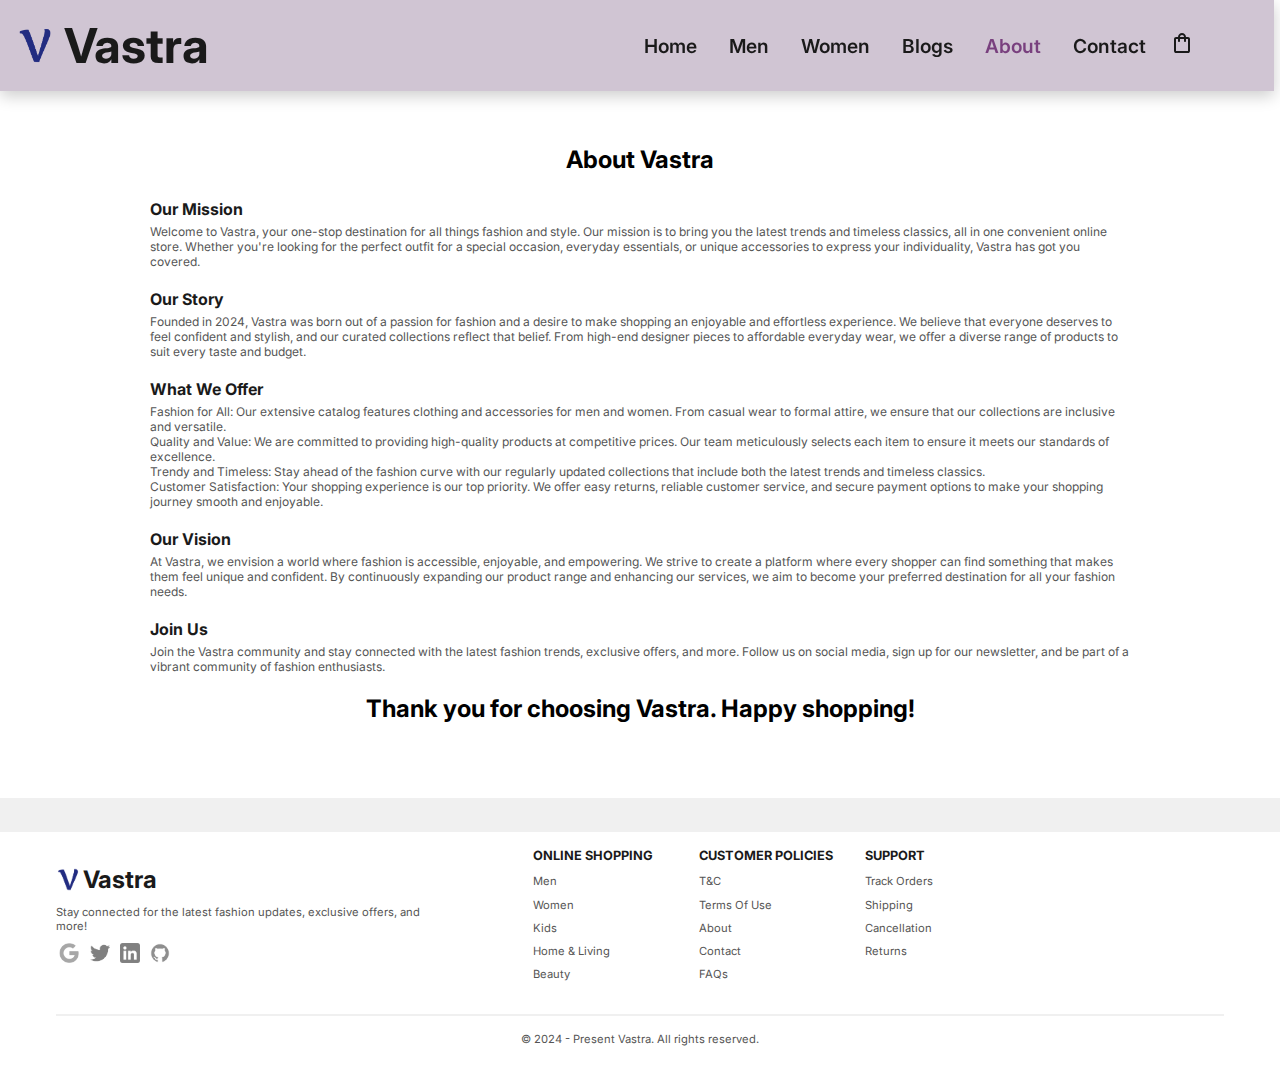
==== about.html @ 96c50821 "Add files via upload" ====
<!DOCTYPE html>
<html lang="en">
<head>
    <meta charset="UTF-8">
    <meta name="viewport" content="width=device-width, initial-scale=1.0">
    <title>About Vastra</title>
    <link rel="shortcut icon" href="./img/logo/favicon.ico">
    <link rel="stylesheet" href="style.css">
    <link rel="stylesheet"
        href="https://fonts.googleapis.com/css2?family=Material+Symbols+Outlined:opsz,wght,FILL,GRAD@24,400,0,0" />
    <link rel="stylesheet" href="https://pro.fontawesome.com/releases/v5.10.0/css/all.css" />
</head>

<body>
    <header class="header">
        <a href="#logo" class="logo">
            <img src="./img/logo/vastra.png" alt="logoImage" class="logo-vastra">
            <span class="logo-text">Vastra</span>
        </a>

        <div class="navbar">
            <nav class="nav" id="nav">
                <span id="close" class="material-symbols-outlined text-3xl close">close</span>
                <a href="index.html" class="nav-link">Home</a>
                <a href="men.html" class="nav-link">Men</a>
                <a href="women.html" class="nav-link">Women</a>
                <a href="blog.html" class="nav-link">Blogs</a>
                <a href="about.html" class="nav-link active">About</a>
                <a href="contact.html" class="nav-link">Contact</a>
            </nav>

            <div class="nav-icons">
                <a href="cart.html" class="nav-link">
                    <span class="material-symbols-outlined text-3xl">shopping_bag</span></a>
                <span id="bar" class="material-symbols-outlined text-3xl hamburger">reorder</span>
            </div>
        </div>
    </header>

    <main>
        <section class="page-header-about page-header">
            <p class="about-title">About Vastra</p>            

            <p class="about-heading">Our Mission</p>
            <p class="about-desc">Welcome to Vastra, your one-stop destination for all things fashion and style. Our mission is to bring
                you the latest trends and timeless classics, all in one convenient online store. Whether you're looking
                for the perfect outfit for a special occasion, everyday essentials, or unique accessories to express
                your individuality, Vastra has got you covered.</p>

            <p class="about-heading">Our Story</p>
            <p class="about-desc">Founded in 2024, Vastra was born out of a passion for fashion and a desire to make shopping an
                enjoyable and effortless experience. We believe that everyone deserves to feel confident and stylish,
                and our curated collections reflect that belief. From high-end designer pieces to affordable everyday
                wear, we offer a diverse range of products to suit every taste and budget.</p>

            <p class="about-heading">What We Offer</p>
            <ul class="about-desc">
                <li>Fashion for All: Our extensive catalog features clothing and accessories for men and women. From casual wear to formal attire, we ensure that our collections are inclusive and versatile.</li>
                <li>Quality and Value: We are committed to providing high-quality products at competitive prices. Our team
                meticulously selects each item to ensure it meets our standards of excellence.</li>
                <li>Trendy and Timeless: Stay ahead of the fashion curve with our regularly updated collections that include
                both the latest trends and timeless classics.</li>
                <li>Customer Satisfaction: Your shopping experience is our top priority. We offer easy returns, reliable
                customer service, and secure payment options to make your shopping journey smooth and enjoyable.</li>
            </ul>
                
            <p class="about-heading">Our Vision</p>
            <p class="about-desc">At Vastra, we envision a world where fashion is accessible, enjoyable, and empowering. We strive to
                create a platform where every shopper can find something that makes them feel unique and confident. By
                continuously expanding our product range and enhancing our services, we aim to become your preferred
                destination for all your fashion needs.</p>

            <p class="about-heading">Join Us</p>
            <p class="about-desc">Join the Vastra community and stay connected with the latest fashion trends, exclusive offers, and more.
                Follow us on social media, sign up for our newsletter, and be part of a vibrant community of fashion
                enthusiasts.</p>

            <p class="about-title">Thank you for choosing Vastra. Happy shopping!</p>             
        </section>
    </main>

    <div class="partition"></div>

    <div class="footer">
        <div class="footer-content">
            <div class="footer-left">
                <div class="company-logo-icon">
                    <a href="#" class="logo-link">
                        <img src="./img/logo/vastra.png" alt="logoImage" class="logo-vastra">
                        <h2>Vastra</h2>
                    </a>
                </div>
                <p class="filler-text">Stay connected for the latest fashion updates, exclusive offers, and more!</p>

                <div class="socials">
                    <a href="#" class="social-link">
                        <img src="./img/logo/google.png" alt="" class="social-icon">
                    </a>

                    <a href="#" class="social-link">
                        <img src="./img/logo/twitter.png" alt="" class="social-icon">
                    </a>

                    <a href="#" class="social-link">
                        <img src="./img/logo/linkedin.png" alt="" class="social-icon">
                    </a>

                    <a href="#" class="social-link">
                        <img src="./img/logo/github.png" alt="" class="social-icon">
                    </a>
                </div>
            </div>

            <div class="footer-right">
                <div class="footer-grid-column">
                    <div class="footer-grid-heading">ONLINE SHOPPING</div>
                    <ul class="footer-links-list">
                        <li><a href="men.html" class="footer-link">Men</a></li>
                        <li><a href="women.html" class="footer-link">Women</a></li>
                        <li><a href="#overview" class="footer-link">Kids</a></li>
                        <li><a href="#overview" class="footer-link">Home & Living</a></li>
                        <li><a href="#overview" class="footer-link">Beauty</a></li>
                    </ul>
                </div>

                <div class="footer-grid-column">
                    <div class="footer-grid-heading">CUSTOMER POLICIES</div>
                    <ul class="footer-links-list">
                        <li><a href="#overview" class="footer-link">T&C</a></li>
                        <li><a href="#overview" class="footer-link">Terms Of Use</a></li>
                        <li><a href="about.html" class="footer-link">About</a></li>
                        <li><a href="contact.html" class="footer-link">Contact</a></li>
                        <li><a href="#overview" class="footer-link">FAQs</a></li>
                    </ul>
                </div>

                <div class="footer-grid-column">
                    <div class="footer-grid-heading">SUPPORT</div>
                    <ul class="footer-links-list">
                        <li><a href="#overview" class="footer-link">Track Orders</a></li>
                        <li><a href="#overview" class="footer-link">Shipping</a></li>
                        <li><a href="#overview" class="footer-link">Cancellation</a></li>
                        <li><a href="#overview" class="footer-link">Returns</a></li>
                    </ul>
                </div>
            </div>
        </div>

        <div class="footer-copyright">
            &#169 2024 - Present Vastra. All rights reserved.
        </div>
    </div>

    <script src="script.js"></script>

</body>

</html>
---- style.css ----
@import url('https://fonts.googleapis.com/css2?family=Inter:wght@100;200;400;500;600;700&display=swap');
@import url('https://fonts.googleapis.com/css2?family=Italianno&family=Kanit:wght@200&family=Merriweather:ital,wght@1,300&family=Oxygen:wght@300&display=swap');
@import url('https://fonts.googleapis.com/css2?family=Italianno&family=Kalam&family=Kanit:wght@200&family=Merriweather:ital,wght@1,300&family=Oxygen:wght@300&display=swap');
@import url('https://fonts.googleapis.com/css2?family=Italianno&family=Kalam&family=Kanit:wght@200&family=Merriweather:ital,wght@1,300&family=Oxygen:wght@300&family=Satisfy&display=swap');


:root {
    --primary-color: #6366F1;
    --accent-color: #3f83f8;
    --text-color: #1a1a1a;
    --link-color: #2563eb;
    --background-color: #ffffff;
    --light-gray: #f0f0f0;
    --gray: #808080;
    --dark-gray: #555;
    --sea-green: hsl(54, 67%, 78%);
    --navbar: #d0c5d3;
}

* {
    margin: 0;
    padding: 0;
    font-family: 'Inter', sans-serif;
    text-decoration: none;
}
body{
    height: 100vh;
    text-align: center;
    background-color: var(--background-color);
}

.header{
    background-color: var(--navbar);
    display: flex;
    justify-content: space-between;
    align-items: center;
    box-shadow: 0 5px 15px rgba(0, 0, 0, 0.2);
    top: 0;
    left: 0;
    padding: 1rem 5rem 1rem 1rem;
    position: fixed;
    z-index: 999;
    width: 92vw;
}

.logo{
    display: flex;
    align-items: center;
    font-size: 3rem;
    font-weight: bold;
    color: var(--text-color);
    text-decoration: none;
    gap: 0.625rem;
}
.logo-vastra{
    width: 6%;
}

.nav{
    display: none;
    gap: 1.5rem;
    position: relative;
}
@media screen and (min-width: 768px){
    .nav{
        display: flex;
        gap: 2rem;
    }
}

.nav-link{
    color: var(--text-color);
    font-size: 1.2rem;
    font-weight: 600;
    transform: color 0.1s;
    transition: 0.3s ease;
}
.nav-link:hover,
.nav .active{
    color: rgba(85, 11, 92, 0.712);
}

.nav-icons{
    display: flex;
    gap: 1rem;
}

.navbar{
    display:flex;
    align-items: center;
    gap: 1.5rem;
}

.hero{
    background-image: url("./img/misc/cover1.jpg");
    height: 90vh;
    background-size: cover;
    background-position: top 15% right 10;
    padding: 0 50px;
    display: flex;
    flex-direction: column;
    align-items: flex-start;
    justify-content: center;
    background-repeat: no-repeat;
    margin-top: 90px;
}

.hero h1,h2,h4,p{
    margin: 5px 0;
}
.hero img{
    width: 30%;
}
.hero button{
    font-size: 1rem;
    font-weight: bold;
    padding: 15px;
    border: none;
    background-color: rgba(85, 11, 92, 0.712);
    border-radius: 10%;
    color: aliceblue;
}

#logos{
    height: 120px!important;
}
#brand{
    margin-top: 30px;
    margin-bottom: 30px;
    display: flex;
}

.home-p1{
    margin: 25px;
}

.home-p1 .heading{
    font-size: 2rem;
    font-weight: bold;
}

.home-p1 .featured-card{
    width: 20%;
    padding: 20px;
    margin: 20px 0;
    border: 1px solid var(--light-gray);    
    border-radius: 25px;
    cursor: pointer;
    box-shadow: 20px 20px 20px rgba(0, 0, 0, 0.02);
    transition: 0.2s ease;
}
.home-p1 .featured-card:hover{
    box-shadow: 20px 20px 20px rgba(0, 0, 0, 0.06);
}

.home-p1 .featured-card .details{
    text-align: start;
    padding: 5px 10px;
}

.home-p1 .featured-card img{
    width: 100%;
    border-radius: 15px;
    background-color: transparent;
}
.home-p1 .featured-card p{
    color: var(--dark-gray);
    font-size: small;
    margin: 2px;
}

.home-p1 .rating{
    display: flex;
    align-items: center;
}
.home-p1 .rating img{
    width: 10%;
    height: auto;
}

.home-p1 .featured{
    display: flex;
    align-items: center;
    justify-content: space-evenly;
    flex-wrap: wrap;
}

.banner img{
    width: 100%;
    height: 45vh;
}

.partition{
    height: 2px;
    padding: 1rem;
    background-color: var(--light-gray);
}

.footer{
    background-color: var(--background-color);
    padding: 1rem;
    margin: 0 40px;
    display: flex;
    flex-direction: column;
    gap: 2rem;
}
.footer-content{
    height: 100%;
    width: 100%;
    display: flex;
    flex-direction: row;
    align-items: center;
    gap: 5rem;
}
.footer-left{
    width: 34%;
    display: flex;
    flex-direction: column;
    gap: 0.4rem;
    text-align: start;
}
.logo-link{
    font-size: 1rem;
    font-weight: bold;
    color: var(--text-color);
    display: flex;
    align-items: center;
    gap: 0.2rem;
}
.logo-icon{
    height: 15px;
    width: 15px;
    border-radius: 50%;
}
.filler-text{
    font-size: 0.7rem;
    color: var(--dark-gray);
    margin: 0;
}
.social-icon{
    height: 20px;
    width: 20px;
    margin: 0.2rem;
}
.footer-right{
    display: grid;
    grid-template-columns: repeat(3, 1fr);
    column-gap: 2rem;
    row-gap: 2rem;
}
.footer-grid-column{
    display: flex;
    flex-direction: column;
    gap: 0.4rem;
    text-align: left;
}
.footer-grid-heading{
    font-size: 0.8rem;
    font-weight: bold;
    color: var(--text-color);
}
ul{
    list-style-type: none;
}
.footer-links-list{
    display: flex;
    flex-direction: column;
    gap: 0.2rem;
}
.footer-link{
    color: var(--dark-gray);
    font-size: 0.7rem;
}
.footer-copyright{
    color: var(--dark-gray);
    font-size: 0.7rem;
    padding: 1rem;
    border-top: 2px solid var(--light-gray);
}

/* men.html */
.page-header-men{
    color: whitesmoke;
    background-image: url(img/men/men-cover.jpg);
    height: 30vh;
    background-size: cover;
    padding: 0 20px;
    display: flex;
    flex-direction: column;
    align-items: center;
    justify-content: center;
    background-repeat: no-repeat;
    margin-top: 90px;
    background-position-x: 60%;
}

.page-header{
    margin-top: 90px;
}

#pagination{
    display: flex;
    align-items: center;
    justify-content: center;
    gap: 10px;
}
#pagination .pageNo{
    color: whitesmoke;
    text-decoration: none;
    background-color: rgba(85, 11, 92, 0.712);
    padding: 10px 15px;
    border-radius: 5px;
    font-weight: 600;
}
#pagination a .arrow_right{
    color: whitesmoke;
    text-decoration: none;
    background-color: rgba(85, 11, 92, 0.712);
    padding: 8px 8px;
    border-radius: 5px;
    font-weight: 600;
}

/* women.html */
.page-header-women{
    color: whitesmoke;
    background-image: url(img/women/women-cover.jpg);
    height: 30vh;
    background-size: cover;
    padding: 0 20px;
    display: flex;
    flex-direction: column;
    align-items: center;
    justify-content: center;
    background-repeat: no-repeat;
    margin-top: 90px;
}

/* menProduct.html */
.productDetail{
    display: flex;
    margin-top: 90px;
    text-align: left;
    padding: 50px;
}

.productDetail .productImg{
    width: 40%;
}

.groupImg{
    display: flex;
    align-items: center;
    justify-content: space-between;
}
.small-Img{
    flex-basis: 24%;
    cursor: pointer;
}

.productDetail .productDesc{
    width: 60%;
    padding: 10px;
    padding-left: 50px;
    display: flex;
    flex-direction: column;
    gap: 5px;
}

.productDetail .productDesc select,input,button{
    width: fit-content;
    margin: 5px 0;
    padding: 7px 15px;
}
.productDetail .productDesc input{
    width: 50px;
    text-align: center;
}
.productDetail .productDesc button{
    background: rgba(85, 11, 92, 0.712);
    color: whitesmoke;
    font-weight: bold;
    border: none;
    padding: 9px 20px;
    border-radius: 2px;
}
.productDetail .productDesc span{
    text-align: justify;
}

.nav-icons .hamburger{
    display: none;
}
.nav .close{
    display: none;
}

/* blog.html */
.page-header-blog{
    color: whitesmoke;
    background-image: url(img/blog/blog-cover.png);
    height: 30vh;
    background-size: cover;
    padding: 0 20px;
    display: flex;
    flex-direction: column;
    align-items: center;
    justify-content: center;
    background-repeat: no-repeat;
    margin-top: 90px;
}

/* blog.html */
.card-container{
    display: grid;
    gap: 1.5 rem;
    grid-template-columns: repeat(auto-fit, minmax(300px, 350px));
    justify-content: center;    
    padding-top: 50px;
}
@media(min-width: 678px) {
    .card-container{
        grid-template-columns: repeat(2, 1fr);
        padding: 50px;
    }
}
@media(min-width: 1080px) {
    .card-container{
        grid-template-columns: repeat(3, 1fr);
    }
}

.card{
    display: flex;
    flex-direction: column;
    border: 1px solid rgb(63, 61, 61);
    border-radius: 8px;
    overflow: hidden;
    margin: 10px;
}
.card_image{
    position: relative; 
    height: 12rem;    
    padding: 1rem;
    overflow: hidden;
}
.card_img{
    object-position: center;
    width: 100%;    
    height: 100%;
    border-radius: 5px;
}
.card_title_container{
    display: flex;
    flex-direction: column;
    gap: 0.4rem;
    padding: 0 1rem;
    text-align: left;
}
.card_title{
    font-size: 1rem;
    font-weight: 600;
    line-height: 1.5rem;
    margin: 0;
    color: rgb(19, 18, 18);
}
.card_desc{
    color: rgb(87, 84, 84);
    font-size: 1rem;
    margin: 0;
}
.card_footer{
    display: flex;
    justify-content: space-between;
    align-items: flex-end;
    padding: 1rem;
}
.author{
    display: flex;
    flex-direction: row;
    align-items: center;
    gap: 1rem;
}
.author_avatar{
    height: 2.5rem;
    width: 2.5rem;
    overflow: hidden;
    border: 1px solid rgb(190, 186, 186);
    border-radius: 50%;
    background-color: rgb(236, 231, 231);
}
.author_info{
    display: flex;
    flex-direction: column;  
    text-align: left;
}
.author_name{
    font-size: 0.8rem;
    color: blue;
}
.author_date{
    font-size: 0.6rem;
    color: rgb(58, 55, 55);
}

.card_tag{
    font-size: 0.7rem;
    border: 1px solid rgb(77, 71, 71);
    border-radius: 4px;
    line-height: 1.3rem;
    padding: 0.25rem 0.5rem;
    color: gray;
}

/* about.html */
.page-header-about{
    padding: 50px 150px;
    text-align: left;
}
.page-header-about .about-title{
    text-align: center;
    padding-bottom: 20px;
    font-size: 1.5rem;
    font-weight: bold;
}
.page-header-about .about-heading{
    margin: 5px 0;
    font-weight: bold;
    color: var(--text-color);
}
.page-header-about .about-desc{
    margin-bottom: 20px;
    font-size: 0.75rem;
    color: var(--dark-gray);
}

/* contact.html */
.page-header-contact{
    padding: 50px 150px;
    text-align: left;
}
.page-header-contact .contact-title{
    text-align: center;
    padding-bottom: 20px;
    font-size: 2rem;
    font-weight: bold;
}
.page-header-contact .contact-heading{
    margin: 10px 0;
    font-size: 1.3rem;
    font-weight: bold;
    color: var(--text-color);
}
.page-header-contact .contact-desc{
    margin-bottom: 30px;
    color: var(--dark-gray);
}
.page-header-contact .contact-visit{
    font-weight: bold;
}
.page-header-contact .contact-thanks{
    text-align: center;
    padding-bottom: 20px;
    font-size: 1.3rem;
    font-weight: bold;
}

/* cart.html */
#cart{
    padding: 50px;
}
#cart table{
    width: 100%;
    border-collapse: collapse;
    table-layout: fixed;
    white-space: nowrap;
}
#cart table img{
    width: 70px;
}
#cart table td:nth-child(1){
    width: 10%;
    text-align: center;
}
#cart table td:nth-child(2){
    width: 15%;
    text-align: center;
}
#cart table td:nth-child(3){
    width: 25%;
    text-align: center;
}
#cart table td:nth-child(4),
#cart table td:nth-child(5),
#cart table td:nth-child(6){
    width: 15%;
    text-align: center;
}
#cart table td:nth-child(5) input{
    width: 40px;
    padding: 10px; 
    text-align: center;
}
#cart table thead{
    border: 1px solid var(--light-gray);
    border-left: none;
    border-right: none;
    height: 30px;
}
#cart table thead td{
    font-weight: 600;
    text-transform: uppercase;
    font-size: 15px;
    padding: 20px 0;
}
#cart table tbody tr td{
    padding-top: 15px;
}
#cart table tbody td{
    font-size: 14px;
}
#cart a{
    text-decoration: none;
    color: black;
    cursor: pointer;    
}
#cart-add{
    display: flex;
    justify-content: space-between;
    gap: 20px;
    padding: 20px 50px;
}
#coupon{
    width: 50%;
    text-align: left;
}
#coupon h3{
    margin-bottom: 0.5rem;    
}
#coupon input{
    width: 60%;
    outline: none;
    border: 1px solid var(--light-gray);
    border-radius: 5px;
    padding: 10px 20px;
}
#coupon button, #subtotal button{
    background-color: rgba(85, 11, 92, 0.712);
    color: whitesmoke;
    border: none;
    border-radius: 5px;
    padding: 10px 20px;
}
#subtotal{
    width: 50%;
    border: 1px solid var(--light-gray);
    border-radius: 5px;
    padding: 10px 0;
}
#subtotal h3{
    margin: 10px;
}
#subtotal table{
    border-collapse: collapse;
    text-align: left;
    margin: 10px auto;
}
#subtotal table td{
    width: 50%;
    border: 1px solid var(--light-gray);
    padding: 10px;
    font-size: 14px;
}


@media screen and (max-width:980px){
    .footer-content{
        flex-direction: column;
        align-items: center;
        gap: 2rem;
    }
    .footer-left{
        width: 100%;
        text-align: center;
    }
    .footer-right{
        align-self: center;
        justify-content: space-evenly;
    }
    .logo-link{
        justify-content: center;
    }
    .productDetail .productDesc{
        padding: 10px;
        padding-left: 50px;
    }
    .page-header-about, .page-header-contact{
        padding: 30px 50px;
    }
}

@media screen and (max-width: 830px) {
    .nav{
        display: flex;
        flex-direction: column;
        align-items: flex-start;
        justify-content: flex-start;
        position: fixed;
        top: 0;
        right: -300px;
        height: 100vh;
        width: 200px;
        background-color: var(--light-gray);
        box-shadow: 0 40px 60px rgba(0, 0, 0, 0.1);
        padding: 20px 0 0 20px;
        transition: 0.3s ease;
        gap: 1rem;
    }
    .nav.active{
        right: 0px;
    }
    .nav-icons .hamburger{
        display: block;
        font-size: 26px;
    }
    .nav .close{
        display: block;
    }
    .hero{
        background-position: top 10% right 100%;
        margin-top: 70px;
    }
    .banner img{
        height: 25vh;
    }
    .home-p1 .featured-card{
        width: 25%;
        margin: 10px auto;
    }        
    .productDetail{
        padding: 50px 20px;
    }
}

@media screen and (max-width: 650px){
    .footer-right{
        grid-template-columns: repeat(2, 1fr);
    }
    .footer-left{
        width: 100%;
        text-align: center;
    }    
    .page-header-men, .page-header-women{
        height: 25vh;
    }
    #cart-add{
        display: flex;
        flex-direction: column;
        align-items: center;
        gap: 20px;
        padding: 20px 50px;
    }
    #coupon, #subtotal{
        width: 100%;
    }
    #cart{
        overflow-x: auto;
    }
    #cart table td:nth-child(1){
        width: 100px;
        text-align: center;
    }
    #cart table td:nth-child(2){
        width: 150px;
        text-align: center;
    }
    #cart table td:nth-child(3){
        width: 250px;
        text-align: center;
    }
    #cart table td:nth-child(4){
        width: 150px;
        text-align: center;
    }
    #cart table td:nth-child(5){
        width: 150px;
        text-align: center;
    }
    #cart table td:nth-child(6){
        width: 150px;
        text-align: center;
    }
}

@media screen and (max-width: 560px){
    .home-p1 .featured-card{
        width: 35%;
    }
    .productDetail{
        display: flex;
        flex-direction: column;
        justify-content: center;
        padding: 20px 0;
    }
    .productDetail .productImg{
        width: 100%;
        margin-bottom: 0;
    }
    .productDetail .productDesc{
        width: 100%;
        display: flex;
        flex-direction: column;
        gap: 5px;
        padding: 10px 0;
    }
    .banner img{
        height: 20vh;
    }
    .hero img{
        width: 50%;
    }
}

@media screen and (max-width: 400px){    
    
    .hero{
        padding: 10px;
    }
    .hero h1,h2,h4,p{
        margin: 2px 0;
    }
    .banner img{
        height: 15vh;
    }
    .home-p1 .featured-card{
        width: 100%;
    }
    .hero img{
        width: 70%;
    }
    .page-header-men, .page-header-women{
        height: 20vh;
        margin-top: 70px;
    }
    .logo{
        font-size: 2rem;
    }
    .nav-icons{
        gap: 0.4rem;
    }
    .footer-copyright{
        padding: 1rem 0;
    }
    .footer{
        margin: 0 20px;
    }
    .page-header-about, .page-header-contact{
        padding: 10px 30px;
    }
}
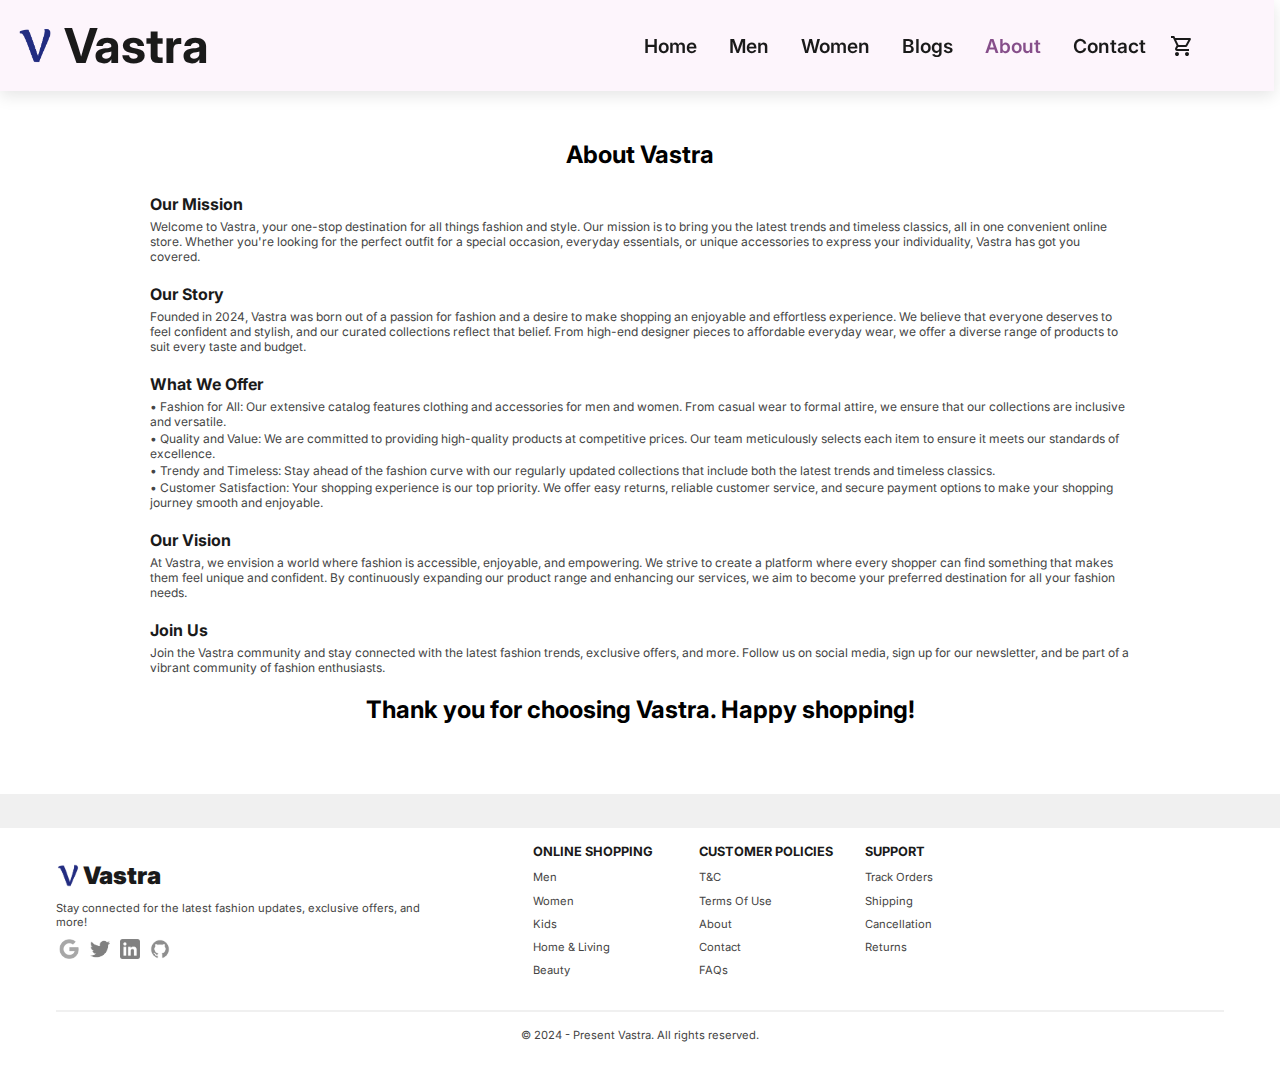
==== commit ec8a8a0e: "Add files via upload" ====
--- a/about.html
+++ b/about.html
@@ -31,7 +31,7 @@
 
             <div class="nav-icons">
                 <a href="cart.html" class="nav-link">
-                    <span class="material-symbols-outlined text-3xl">shopping_bag</span></a>
+                    <span class="material-symbols-outlined text-3xl">shopping_cart</span></a>
                 <span id="bar" class="material-symbols-outlined text-3xl hamburger">reorder</span>
             </div>
         </div>
@@ -55,12 +55,12 @@
 
             <p class="about-heading">What We Offer</p>
             <ul class="about-desc">
-                <li>Fashion for All: Our extensive catalog features clothing and accessories for men and women. From casual wear to formal attire, we ensure that our collections are inclusive and versatile.</li>
-                <li>Quality and Value: We are committed to providing high-quality products at competitive prices. Our team
+                <li>• Fashion for All: Our extensive catalog features clothing and accessories for men and women. From casual wear to formal attire, we ensure that our collections are inclusive and versatile.</li>
+                <li>• Quality and Value: We are committed to providing high-quality products at competitive prices. Our team
                 meticulously selects each item to ensure it meets our standards of excellence.</li>
-                <li>Trendy and Timeless: Stay ahead of the fashion curve with our regularly updated collections that include
+                <li>• Trendy and Timeless: Stay ahead of the fashion curve with our regularly updated collections that include
                 both the latest trends and timeless classics.</li>
-                <li>Customer Satisfaction: Your shopping experience is our top priority. We offer easy returns, reliable
+                <li>• Customer Satisfaction: Your shopping experience is our top priority. We offer easy returns, reliable
                 customer service, and secure payment options to make your shopping journey smooth and enjoyable.</li>
             </ul>
                 
--- a/style.css
+++ b/style.css
@@ -12,9 +12,9 @@
     --background-color: #ffffff;
     --light-gray: #f0f0f0;
     --gray: #808080;
-    --dark-gray: #555;
+    --dark-gray: #444;
     --sea-green: hsl(54, 67%, 78%);
-    --navbar: #d0c5d3;
+    --navbar: #fdf5fc;
 }
 
 * {
@@ -34,7 +34,7 @@
     display: flex;
     justify-content: space-between;
     align-items: center;
-    box-shadow: 0 5px 15px rgba(0, 0, 0, 0.2);
+    box-shadow: 0 5px 15px rgba(0, 0, 0, 0.1);
     top: 0;
     left: 0;
     padding: 1rem 5rem 1rem 1rem;
@@ -68,6 +68,10 @@
     }
 }
 
+.nav .close{
+    cursor: pointer;
+}
+
 .nav-link{
     color: var(--text-color);
     font-size: 1.2rem;
@@ -76,13 +80,14 @@
     transition: 0.3s ease;
 }
 .nav-link:hover,
-.nav .active{
+.nav .active, .nav-link .active{
     color: rgba(85, 11, 92, 0.712);
 }
 
-.nav-icons{
+.nav-icons, .nav-icons a{
     display: flex;
     gap: 1rem;
+    cursor: pointer;
 }
 
 .navbar{
@@ -94,9 +99,9 @@
 .hero{
     background-image: url("./img/misc/cover1.jpg");
     height: 90vh;
-    background-size: cover;
+    background-size: 100% 100%;
     background-position: top 15% right 10;
-    padding: 0 50px;
+    padding: 50px;
     display: flex;
     flex-direction: column;
     align-items: flex-start;
@@ -105,8 +110,9 @@
     margin-top: 90px;
 }
 
-.hero h1,h2,h4,p{
+.hero h1,h2,h4,h5{
     margin: 5px 0;
+    font-weight: bolder;
 }
 .hero img{
     width: 30%;
@@ -187,7 +193,6 @@
 
 .banner img{
     width: 100%;
-    height: 45vh;
 }
 
 .partition{
@@ -282,9 +287,8 @@
 .page-header-men{
     color: whitesmoke;
     background-image: url(img/men/men-cover.jpg);
-    height: 30vh;
     background-size: cover;
-    padding: 0 20px;
+    padding: 50px;
     display: flex;
     flex-direction: column;
     align-items: center;
@@ -325,9 +329,8 @@
 .page-header-women{
     color: whitesmoke;
     background-image: url(img/women/women-cover.jpg);
-    height: 30vh;
     background-size: cover;
-    padding: 0 20px;
+    padding: 50px;
     display: flex;
     flex-direction: column;
     align-items: center;
@@ -336,7 +339,7 @@
     margin-top: 90px;
 }
 
-/* menProduct.html */
+/* product.html */
 .productDetail{
     display: flex;
     margin-top: 90px;
@@ -387,6 +390,9 @@
 .productDetail .productDesc span{
     text-align: justify;
 }
+.productDetail .productDesc li{
+    margin-bottom: 2px;
+}
 
 .nav-icons .hamburger{
     display: none;
@@ -399,9 +405,8 @@
 .page-header-blog{
     color: whitesmoke;
     background-image: url(img/blog/blog-cover.png);
-    height: 30vh;
     background-size: cover;
-    padding: 0 20px;
+    padding: 50px;
     display: flex;
     flex-direction: column;
     align-items: center;
@@ -409,8 +414,6 @@
     background-repeat: no-repeat;
     margin-top: 90px;
 }
-
-/* blog.html */
 .card-container{
     display: grid;
     gap: 1.5 rem;
@@ -532,6 +535,10 @@
     margin-bottom: 20px;
     font-size: 0.75rem;
     color: var(--dark-gray);
+    font-weight: normal;
+}
+.page-header-about li{
+    margin: 2px 0;
 }
 
 /* contact.html */
@@ -554,6 +561,7 @@
 .page-header-contact .contact-desc{
     margin-bottom: 30px;
     color: var(--dark-gray);
+    font-weight: normal;
 }
 .page-header-contact .contact-visit{
     font-weight: bold;
@@ -725,13 +733,9 @@
     }
     .nav .close{
         display: block;
-    }
+    }    
     .hero{
-        background-position: top 10% right 100%;
-        margin-top: 70px;
-    }
-    .banner img{
-        height: 25vh;
+        padding: 20px;
     }
     .home-p1 .featured-card{
         width: 25%;
@@ -740,6 +744,9 @@
     .productDetail{
         padding: 50px 20px;
     }
+    .page-header-men, .page-header-women, .page-header-blog{
+        padding: 40px;
+    }
 }
 
 @media screen and (max-width: 650px){
@@ -749,10 +756,7 @@
     .footer-left{
         width: 100%;
         text-align: center;
-    }    
-    .page-header-men, .page-header-women{
-        height: 25vh;
-    }
+    }        
     #cart-add{
         display: flex;
         flex-direction: column;
@@ -790,6 +794,9 @@
         width: 150px;
         text-align: center;
     }
+    .page-header-men, .page-header-women, .page-header-blog{
+        padding: 30px;
+    }
 }
 
 @media screen and (max-width: 560px){
@@ -813,34 +820,29 @@
         gap: 5px;
         padding: 10px 0;
     }
-    .banner img{
-        height: 20vh;
-    }
     .hero img{
         width: 50%;
     }
-}
-
-@media screen and (max-width: 400px){    
-    
     .hero{
         padding: 10px;
     }
     .hero h1,h2,h4,p{
         margin: 2px 0;
     }
-    .banner img{
-        height: 15vh;
-    }
+}
+
+@media screen and (max-width: 400px){   
     .home-p1 .featured-card{
         width: 100%;
     }
     .hero img{
         width: 70%;
     }
-    .page-header-men, .page-header-women{
-        height: 20vh;
+    .hero, .page-header-men, .page-header-women, .page-header-blog{
         margin-top: 70px;
+    }
+    .page-header-men, .page-header-women, .page-header-blog{
+        padding: 20px;
     }
     .logo{
         font-size: 2rem;
@@ -858,4 +860,3 @@
         padding: 10px 30px;
     }
 }
-
